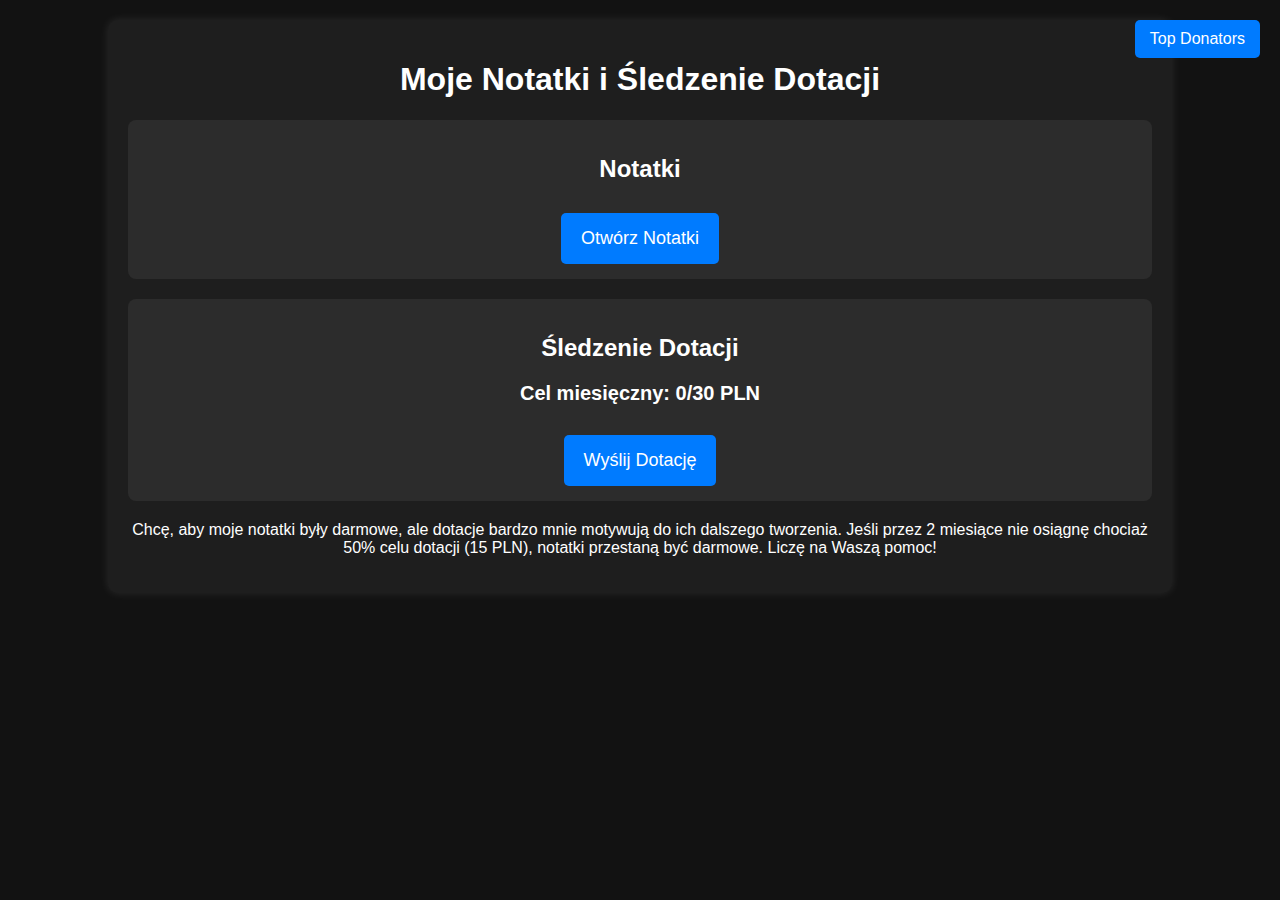
==== index.html @ dd6ba532 "Add files via upload" ====
<!DOCTYPE html>
<html lang="pl">
<head>
    <meta charset="UTF-8">
    <meta name="viewport" content="width=device-width, initial-scale=1.0">
    <title>OpenNotes</title>
    <link rel="stylesheet" href="style.css">
</head>
<body>
 <a href="donator.html" class="button-donator">Top Donators</a>
    <div class="container">
        <h1>Moje Notatki i Śledzenie Dotacji</h1>

        <section class="notes">
            <h2>Notatki</h2>
            <a href="https://drive.google.com/drive/folders/1fKR6yxOaInF4NGjS-Zcb7VeknEtfm897?usp=sharing" target="_blank" class="button">Otwórz Notatki</a>
        </section>

        <section class="donations">
            <h2>Śledzenie Dotacji</h2>
            <p class="donation-goal">Cel miesięczny: 0/30 PLN</p>
            <a href="kontakt.html" class="button">Wyślij Dotację</a>
        </section>
        <section class="motivation">
            <p>Chcę, aby moje notatki były darmowe, ale dotacje bardzo mnie motywują do ich dalszego tworzenia. Jeśli przez 2 miesiące nie osiągnę chociaż 50% celu dotacji (15 PLN), notatki przestaną być darmowe. Liczę na Waszą pomoc!</p>
        </section>
    </div>
</body>
</html>
---- style.css ----
body {
    font-family: Arial, sans-serif;
    background-color: #121212;
    color: #ffffff;
    margin: 0;
    padding: 0;
}

.container {
    width: 80%;
    margin: 20px auto;
    background: #1e1e1e;
    padding: 20px;
    border-radius: 10px;
    box-shadow: 0px 0px 10px rgba(255, 255, 255, 0.1);
    text-align: center;
}

h1, h2 {
    text-align: center;
    color: #ffffff;
}

.notes {
    margin: 20px 0;
    padding: 15px;
    border-radius: 8px;
    background: #2c2c2c;
}

a.button {
    display: inline-block;
    padding: 15px 20px;
    font-size: 18px;
    background-color: #007bff;
    color: #ffffff;
    text-decoration: none;
    border-radius: 5px;
    margin-top: 10px;
}

a.button:hover {
    background-color: #0056b3;
}

.donations {
    margin: 20px 0;
    padding: 15px;
    border-radius: 8px;
    background: #2c2c2c;
}

.donation-goal {
    font-size: 20px;
    font-weight: bold;
    margin-top: 10px;
}

.donation-info {
    font-size: 14px;
    margin-top: 5px;
    color: #bbbbbb;
}
form {
    max-width: 600px;
    margin: 20px auto;
    padding: 20px;
    border: 1px solid #ddd;
    border-radius: 8px;
    background-color: #121212;
    box-shadow: 0 2px 4px rgba(0, 0, 0, 0.1);
}

form label {
    display: block;
    margin-bottom: 15px;
    font-family: Arial, sans-serif;
}

form label span {
    display: block;
    margin-bottom: 5px;
    font-weight: bold;
    color: #333;
}

form input[type="email"],
    form textarea {
        width: 100%;
        padding: 10px;
        border: 1px solid #ccc;
        border-radius: 4px;
        box-sizing: border-box;
        font-size: 16px;
        background-color: #333333;
        color: #fff;
    }

    form textarea {
        height: 150px;
        resize: vertical;
        background-color: #333333;
        color: #fff;
    }

    form button[type="submit"] {
        display: inline-block;
        padding: 10px 20px;
        font-size: 16px;
        font-weight: bold;
        color: #fff;
        background-color: #007bff;
        border: none;
        border-radius: 4px;
        cursor: pointer;
        transition: background-color 0.3s ease;
    }

    form button[type="submit"]:hover {
        background-color: #0056b3;
    }
    form {
        max-width: 600px;
        margin: 20px auto;
        padding: 20px;
        border: 1px solid #ddd;
        border-radius: 8px;
        background-color: #121212;
        box-shadow: 0 2px 4px rgba(0, 0, 0, 0.1);
    }

    form label {
        display: block;
        margin-bottom: 15px;
        font-family: Arial, sans-serif;
    }

    form label span {
        display: block;
        margin-bottom: 5px;
        font-weight: bold;
        color: #333;
    }

    form input[type="email"],
        form textarea {
            width: 100%;
            padding: 10px;
            border: 1px solid #ccc;
            border-radius: 4px;
            box-sizing: border-box;
            font-size: 16px;
            background-color: #333333;
            color: #fff;
        }

        form textarea {
            height: 150px;
            resize: vertical;
            background-color: #333333;
            color: #fff;
        }

        form button[type="submit"] {
            display: inline-block;
            padding: 10px 20px;
            font-size: 16px;
            font-weight: bold;
            color: #fff;
            background-color: #007bff;
            border: none;
            border-radius: 4px;
            cursor: pointer;
            transition: background-color 0.3s ease;
        }

        form button[type="submit"]:hover {
            background-color: #0056b3;
        }
        .button-donator {
            position: fixed;
            top: 20px;
            right: 20px;
            padding: 10px 15px;
            font-size: 16px;
            background-color: #007bff;
            color: #ffffff;
            text-decoration: none;
            border-radius: 5px;
        }

        .button-donator:hover {
            background-color: #0056b3;
        }
        table {
            width: 100%;
            border-collapse: collapse;
            margin-top: 20px;
        }

        th, td {
            padding: 10px;
            text-align: center;
            border: 1px solid #ddd;
        }

        th {
            background-color: #f2f2f2;
            color: #333;
        }
        }

        td {
            font-size: 16px;
        }
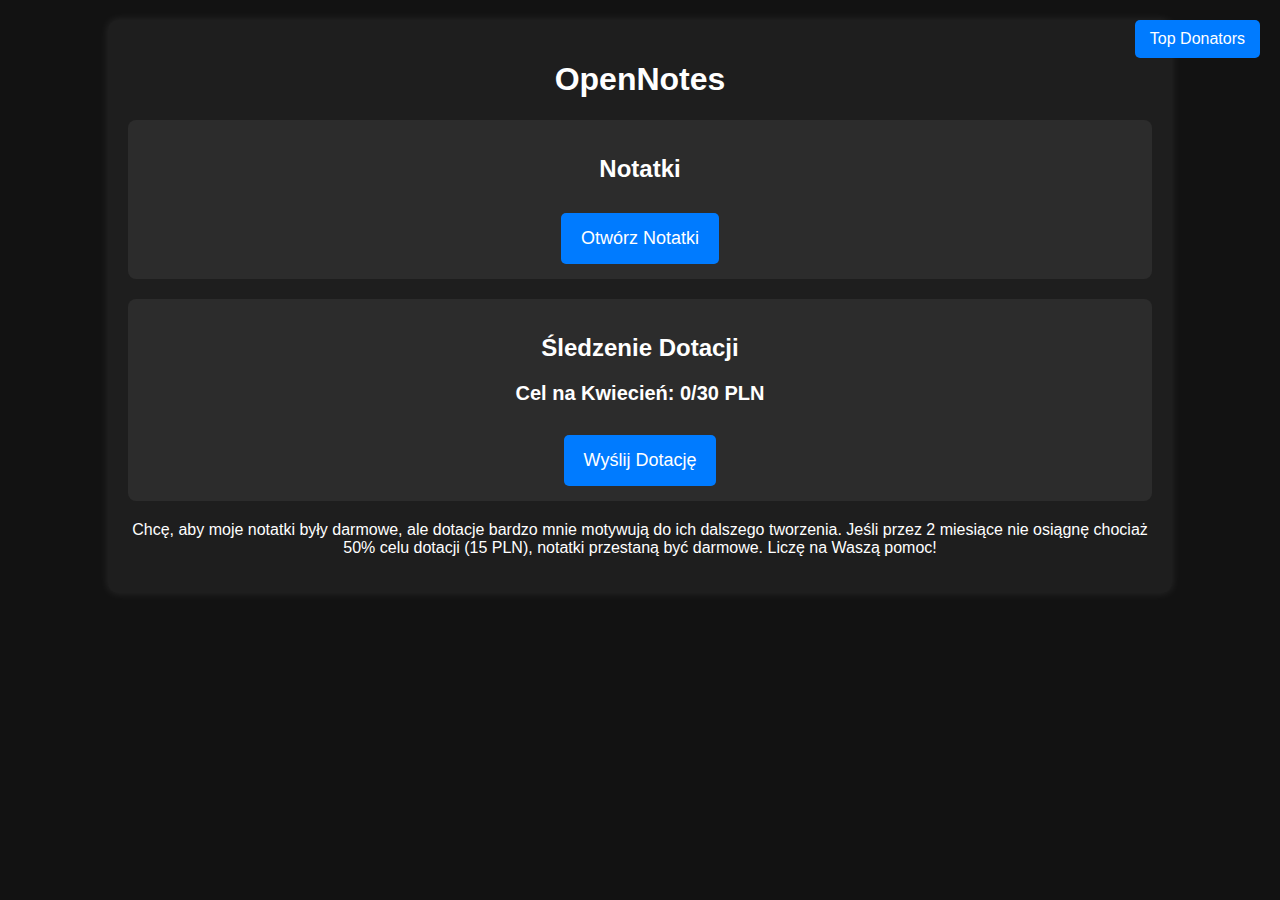
==== commit 5accddf8: "Update index.html" ====
--- a/index.html
+++ b/index.html
@@ -9,7 +9,7 @@
 <body>
  <a href="donator.html" class="button-donator">Top Donators</a>
     <div class="container">
-        <h1>Moje Notatki i Śledzenie Dotacji</h1>
+        <h1>OpenNotes</h1>
 
         <section class="notes">
             <h2>Notatki</h2>
@@ -18,7 +18,7 @@
 
         <section class="donations">
             <h2>Śledzenie Dotacji</h2>
-            <p class="donation-goal">Cel miesięczny: 0/30 PLN</p>
+            <p class="donation-goal">Cel na Kwiecień: 0/30 PLN</p>
             <a href="kontakt.html" class="button">Wyślij Dotację</a>
         </section>
         <section class="motivation">
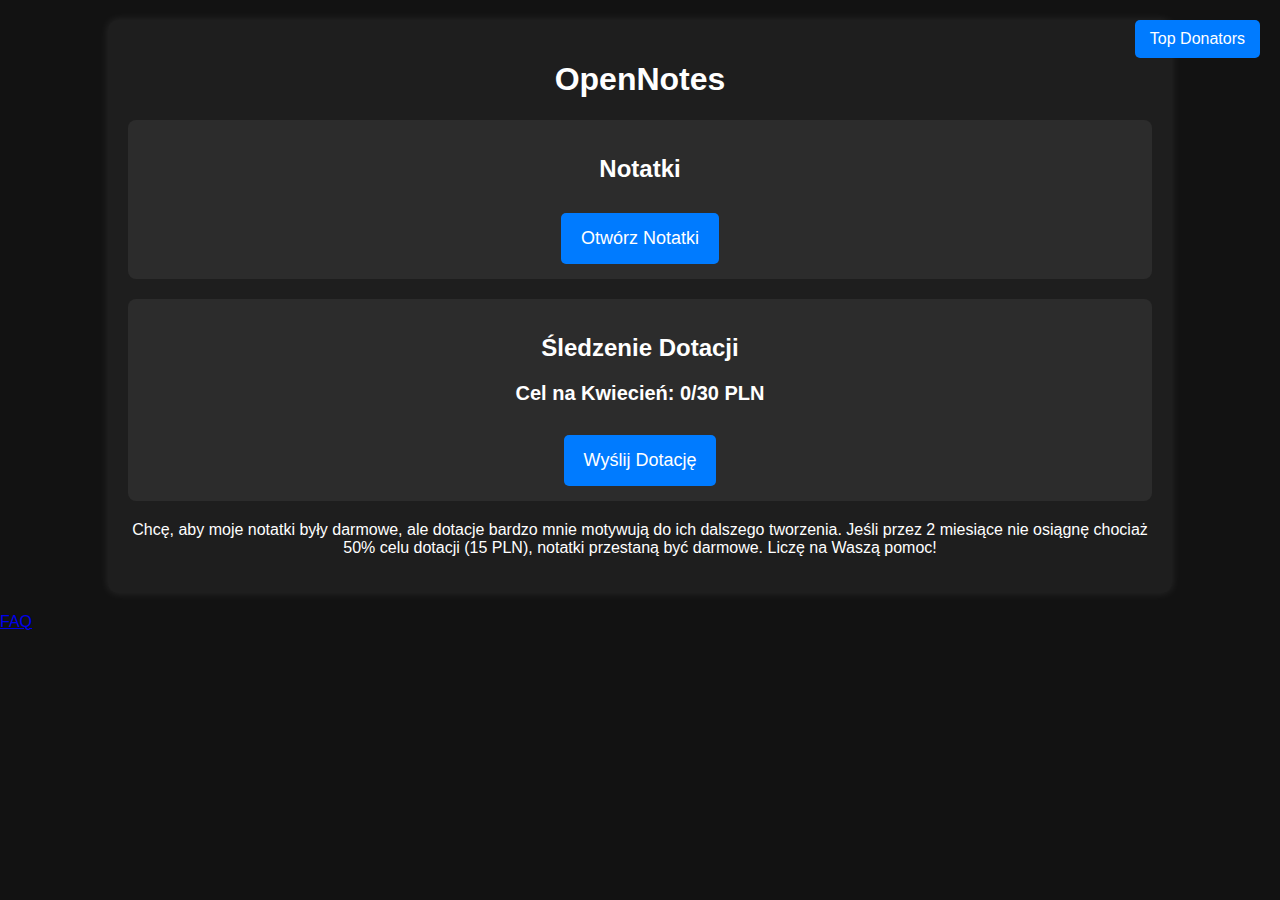
==== commit ffbd6edf: "Update index.html" ====
--- a/index.html
+++ b/index.html
@@ -25,5 +25,6 @@
             <p>Chcę, aby moje notatki były darmowe, ale dotacje bardzo mnie motywują do ich dalszego tworzenia. Jeśli przez 2 miesiące nie osiągnę chociaż 50% celu dotacji (15 PLN), notatki przestaną być darmowe. Liczę na Waszą pomoc!</p>
         </section>
     </div>
+         <a href="https://docs.google.com/document/d/1uKfiYhtfZYWh4QqYWX78KaFxb0Q-xN5C36tdBYdFK0Q/edit?usp=sharing" class="faq-button">FAQ</a>
 </body>
 </html>
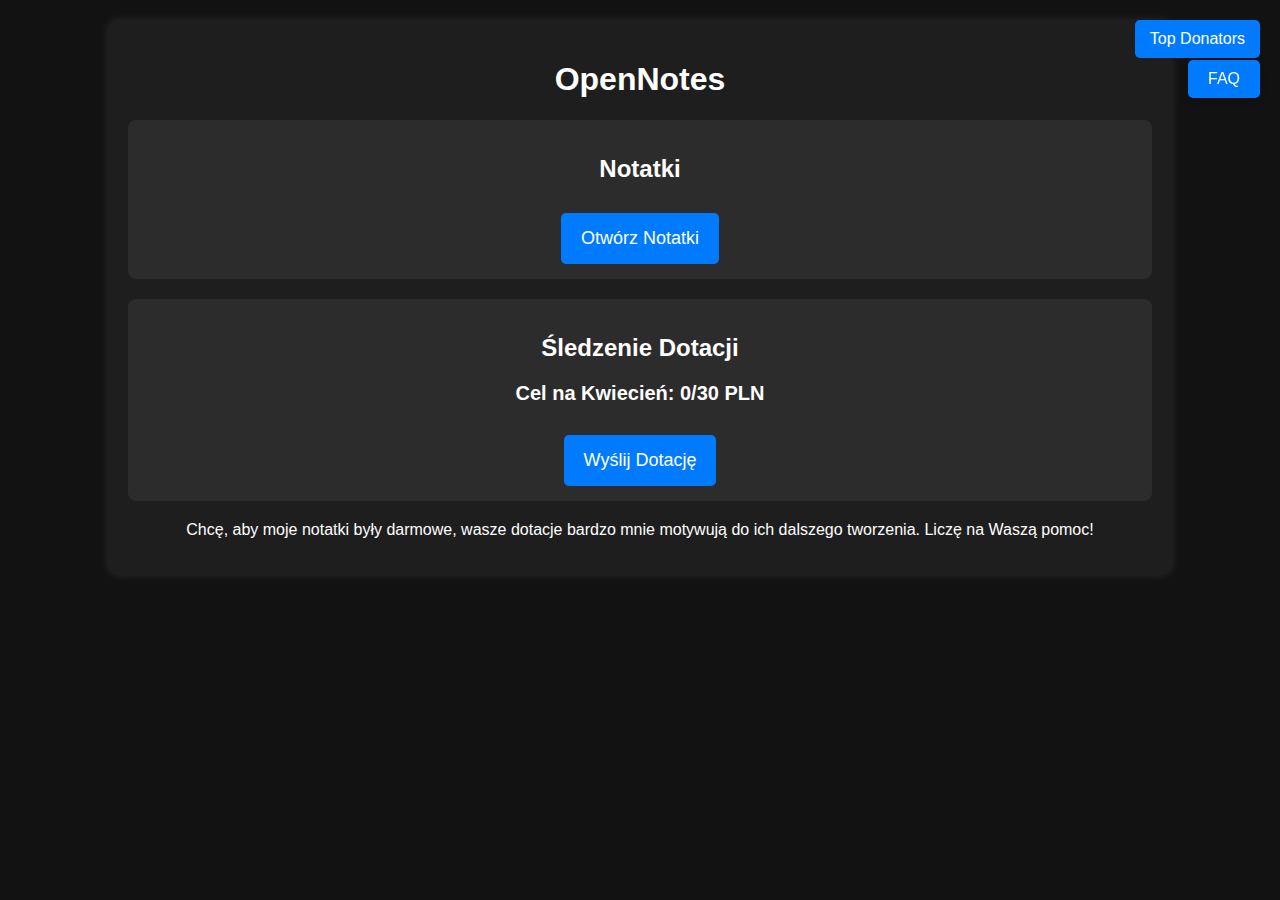
==== commit 6f30c4e1: "Update index.html" ====
--- a/index.html
+++ b/index.html
@@ -22,7 +22,7 @@
             <a href="kontakt.html" class="button">Wyślij Dotację</a>
         </section>
         <section class="motivation">
-            <p>Chcę, aby moje notatki były darmowe, ale dotacje bardzo mnie motywują do ich dalszego tworzenia. Jeśli przez 2 miesiące nie osiągnę chociaż 50% celu dotacji (15 PLN), notatki przestaną być darmowe. Liczę na Waszą pomoc!</p>
+            <p>Chcę, aby moje notatki były darmowe, wasze dotacje bardzo mnie motywują do ich dalszego tworzenia. Liczę na Waszą pomoc!</p>
         </section>
     </div>
          <a href="https://docs.google.com/document/d/1uKfiYhtfZYWh4QqYWX78KaFxb0Q-xN5C36tdBYdFK0Q/edit?usp=sharing" class="faq-button">FAQ</a>
--- a/style.css
+++ b/style.css
@@ -213,3 +213,19 @@
         td {
             font-size: 16px;
         }
+        .faq-button {
+            position: fixed;
+            top: 60px; /* Tuż pod Top Donators */
+            right: 20px;
+            background-color: #007bff;
+            color: white;
+            padding: 10px 20px;
+            border-radius: 5px;
+            text-decoration: none;
+            font-size: 16px;
+            box-shadow: 0px 4px 6px rgba(0, 0, 0, 0.1);
+        }
+
+        .faq-button:hover {
+            background-color: #0056b3;
+        }
